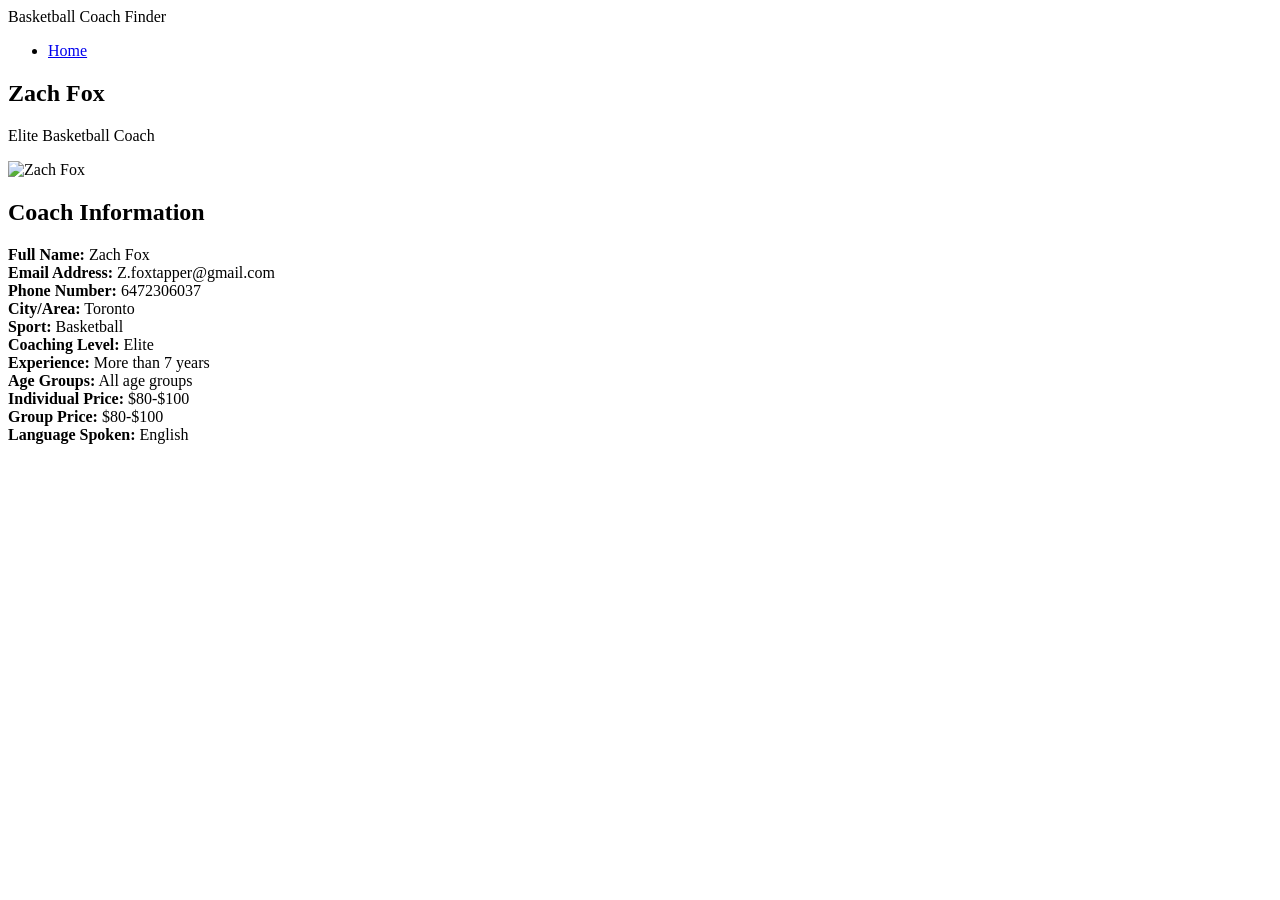
==== coach_page.html @ c4ec2512 "Add coach profile page for Zach Fox" ====
<!DOCTYPE html>
<html lang="en">
<head>
    <meta charset="UTF-8">
    <meta name="viewport" content="width=device-width, initial-scale=1.0">
    <title>Zach Fox Profile</title>
    <link rel="stylesheet" href="coach_style.css">
</head>
<body>

    <header>
        <nav>
            <div class="logo">
                Basketball Coach Finder
            </div>

            <ul class="nav-links">
                <li><a href="index.html">Home</a></li>
            </ul>
        </nav>
    </header>

    <section class="profile-hero">
        <div class="overlay">
            <h1>Zach Fox</h1>
            <p>Elite Basketball Coach</p>
        </div>
    </section>

    <section class="profile-container">

        <div class="profile-image">
            <img src="https://images.unsplash.com/photo-1566753323558-f4e0952af115" alt="Zach Fox">
        </div>

        <div class="profile-info">

            <h2>Coach Information</h2>

            <div class="info-grid">
                <div><strong>Full Name:</strong> Zach Fox</div>
                <div><strong>Email Address:</strong> Z.foxtapper@gmail.com</div>
                <div><strong>Phone Number:</strong> 6472306037</div>
                <div><strong>City/Area:</strong> Toronto</div>
                <div><strong>Sport:</strong> Basketball</div>
                <div><strong>Coaching Level:</strong> Elite</div>
                <div><strong>Experience:</strong> More than 7 years</div>
                <div><strong>Age Groups:</strong> All age groups</div>
                <div><strong>Individual Price:</strong> $80-$100</div>
                <div><strong>Group Price:</strong> $80-$100</div>
                <div><strong>Language Spoken:</strong> English</div>
            </div>

        </div>

    </section>

</body>
</html>
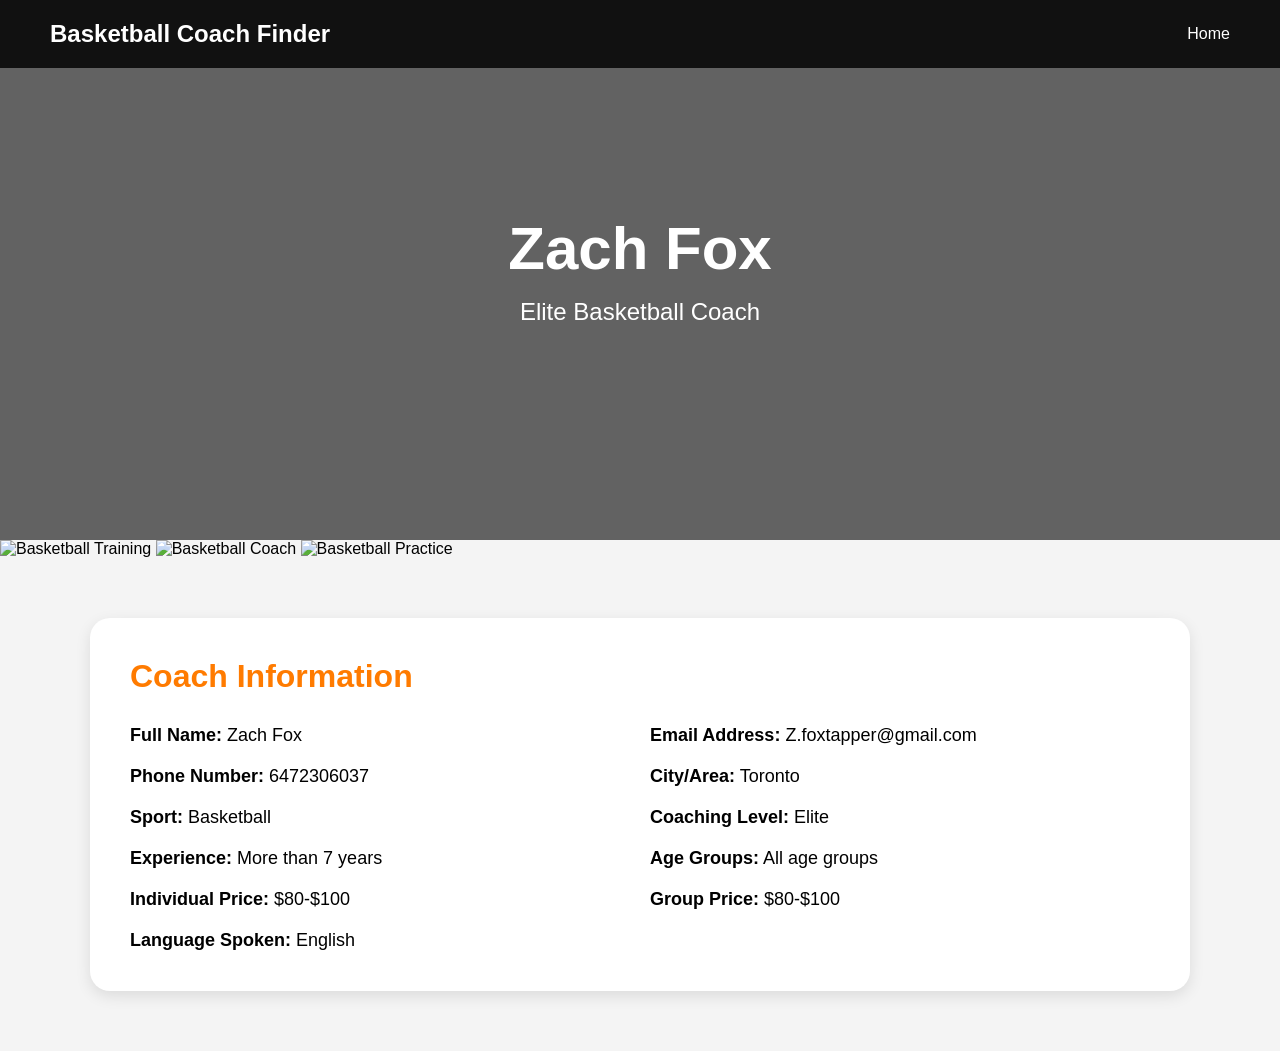
==== commit 32215ab0: "Revise coach gallery with additional images Updated the coach gallery section with new images." ====
--- a/coach_page.html
+++ b/coach_page.html
@@ -27,11 +27,17 @@
         </div>
     </section>
 
+    <section class="coach-gallery">
+
+        <img src="https://images.unsplash.com/photo-1546519638-68e109498ffc" alt="Basketball Training">
+
+        <img src="https://images.unsplash.com/photo-1517649763962-0c623066013b" alt="Basketball Coach">
+
+        <img src="https://images.unsplash.com/photo-1519861531473-9200262188bf" alt="Basketball Practice">
+
+    </section>
+
     <section class="profile-container">
-
-        <div class="profile-image">
-            <img src="https://images.unsplash.com/photo-1566753323558-f4e0952af115" alt="Zach Fox">
-        </div>
 
         <div class="profile-info">
 
--- a/coach_style.css
+++ b/coach_style.css
@@ -0,0 +1,122 @@
+*{
+    margin:0;
+    padding:0;
+    box-sizing:border-box;
+    font-family:Arial, Helvetica, sans-serif;
+}
+
+body{
+    background:#f4f4f4;
+}
+
+header{
+    background:#111;
+    position:fixed;
+    width:100%;
+    top:0;
+    z-index:1000;
+}
+
+nav{
+    display:flex;
+    justify-content:space-between;
+    align-items:center;
+    padding:20px 50px;
+}
+
+.logo{
+    color:white;
+    font-size:24px;
+    font-weight:bold;
+}
+
+.nav-links{
+    list-style:none;
+}
+
+.nav-links a{
+    color:white;
+    text-decoration:none;
+}
+
+.nav-links a:hover{
+    color:#ff7b00;
+}
+
+.profile-hero{
+    height:60vh;
+    background:
+    linear-gradient(
+        rgba(0,0,0,0.6),
+        rgba(0,0,0,0.6)
+    ),
+    url("https://images.unsplash.com/photo-1519861531473-9200262188bf");
+
+    background-size:cover;
+    background-position:center;
+
+    display:flex;
+    justify-content:center;
+    align-items:center;
+}
+
+.overlay{
+    text-align:center;
+    color:white;
+}
+
+.overlay h1{
+    font-size:60px;
+    margin-bottom:15px;
+}
+
+.overlay p{
+    font-size:24px;
+}
+
+.profile-container{
+    max-width:1100px;
+    margin:60px auto;
+    background:white;
+    border-radius:20px;
+    overflow:hidden;
+    box-shadow:0 5px 15px rgba(0,0,0,0.1);
+}
+
+.profile-image img{
+    width:100%;
+    height:500px;
+    object-fit:cover;
+}
+
+.profile-info{
+    padding:40px;
+}
+
+.profile-info h2{
+    color:#ff7b00;
+    margin-bottom:30px;
+    font-size:32px;
+}
+
+.info-grid{
+    display:grid;
+    grid-template-columns:1fr 1fr;
+    gap:20px;
+    font-size:18px;
+}
+
+@media(max-width:768px){
+
+    nav{
+        flex-direction:column;
+    }
+
+    .overlay h1{
+        font-size:40px;
+    }
+
+    .info-grid{
+        grid-template-columns:1fr;
+    }
+}
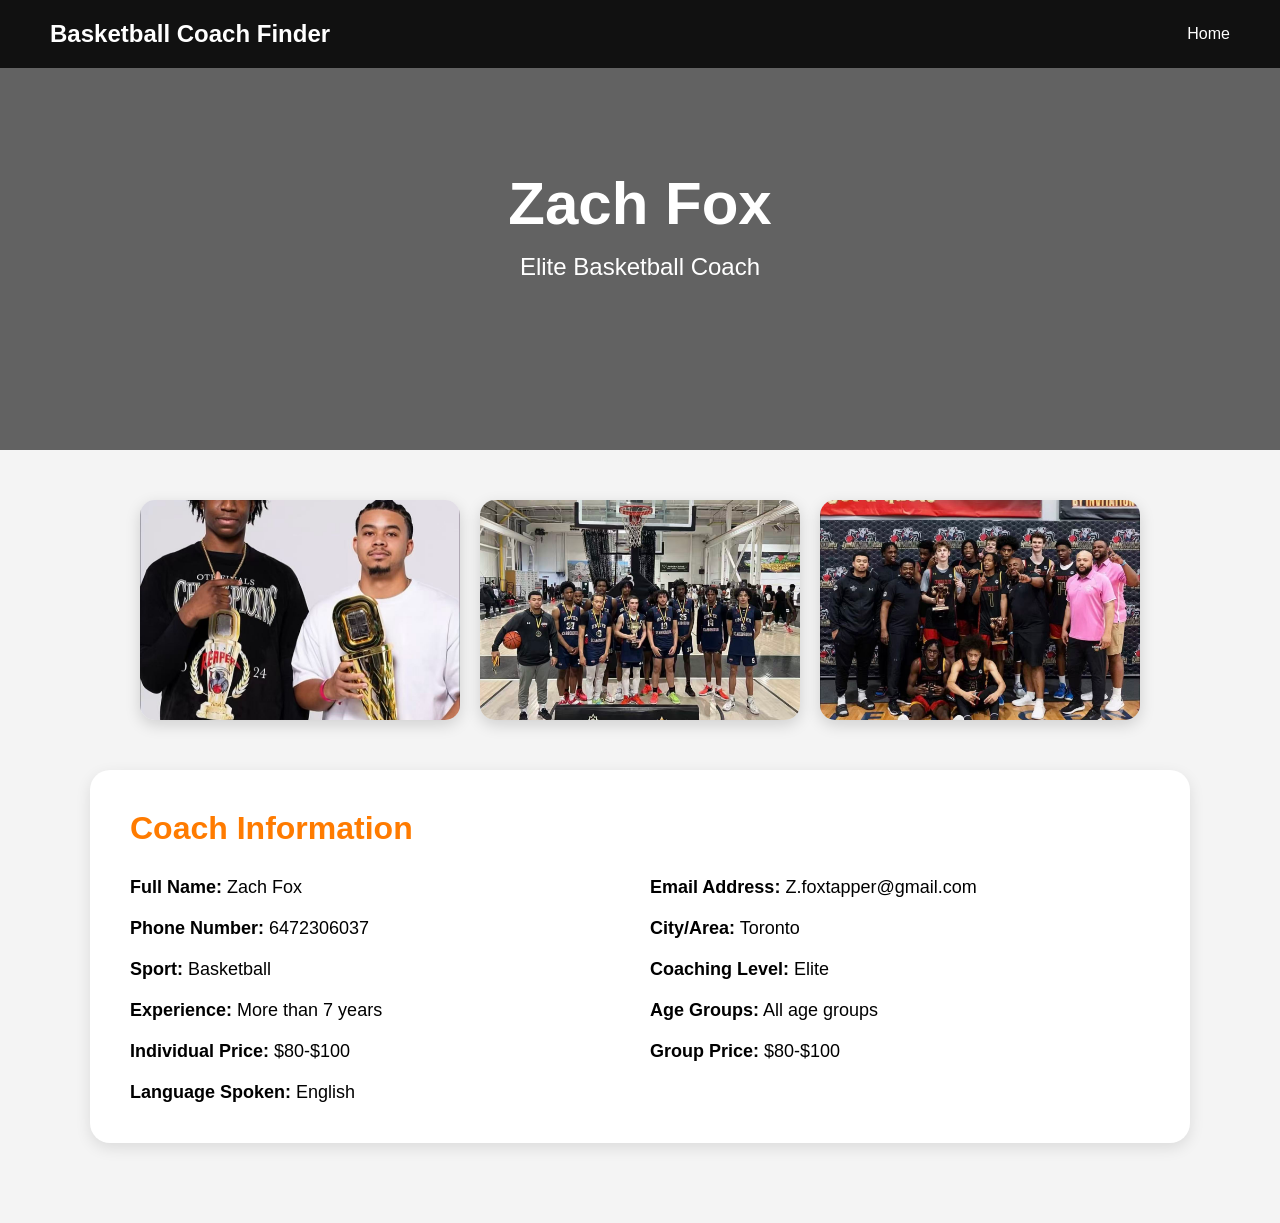
==== commit cfcfa757: "Update coach_page.html" ====
--- a/coach_page.html
+++ b/coach_page.html
@@ -29,11 +29,11 @@
 
     <section class="coach-gallery">
 
-        <img src="https://images.unsplash.com/photo-1546519638-68e109498ffc" alt="Basketball Training">
+        <img src="Zach_Fox4.jpg" alt="Basketball Training">
 
-        <img src="https://images.unsplash.com/photo-1517649763962-0c623066013b" alt="Basketball Coach">
+        <img src="Zach_Fox2.jpg" alt="Basketball Coach">
 
-        <img src="https://images.unsplash.com/photo-1519861531473-9200262188bf" alt="Basketball Practice">
+        <img src="Zach_Fox3.jpg" alt="Basketball Practice">
 
     </section>
 
--- a/coach_style.css
+++ b/coach_style.css
@@ -44,7 +44,7 @@
 }
 
 .profile-hero{
-    height:60vh;
+    height:50vh;
     background:
     linear-gradient(
         rgba(0,0,0,0.6),
@@ -74,19 +74,36 @@
     font-size:24px;
 }
 
+.coach-gallery{
+    max-width:1100px;
+    margin:50px auto;
+    display:flex;
+    justify-content:center;
+    gap:20px;
+    padding:0 20px;
+    flex-wrap:wrap;
+}
+
+.coach-gallery img{
+    width:320px;
+    height:220px;
+    object-fit:cover;
+    border-radius:15px;
+    box-shadow:0 5px 15px rgba(0,0,0,0.15);
+    transition:0.3s;
+}
+
+.coach-gallery img:hover{
+    transform:scale(1.05);
+}
+
 .profile-container{
     max-width:1100px;
-    margin:60px auto;
+    margin:40px auto 80px;
     background:white;
     border-radius:20px;
     overflow:hidden;
     box-shadow:0 5px 15px rgba(0,0,0,0.1);
-}
-
-.profile-image img{
-    width:100%;
-    height:500px;
-    object-fit:cover;
 }
 
 .profile-info{
@@ -116,6 +133,16 @@
         font-size:40px;
     }
 
+    .coach-gallery{
+        flex-direction:column;
+        align-items:center;
+    }
+
+    .coach-gallery img{
+        width:90%;
+        max-width:350px;
+    }
+
     .info-grid{
         grid-template-columns:1fr;
     }
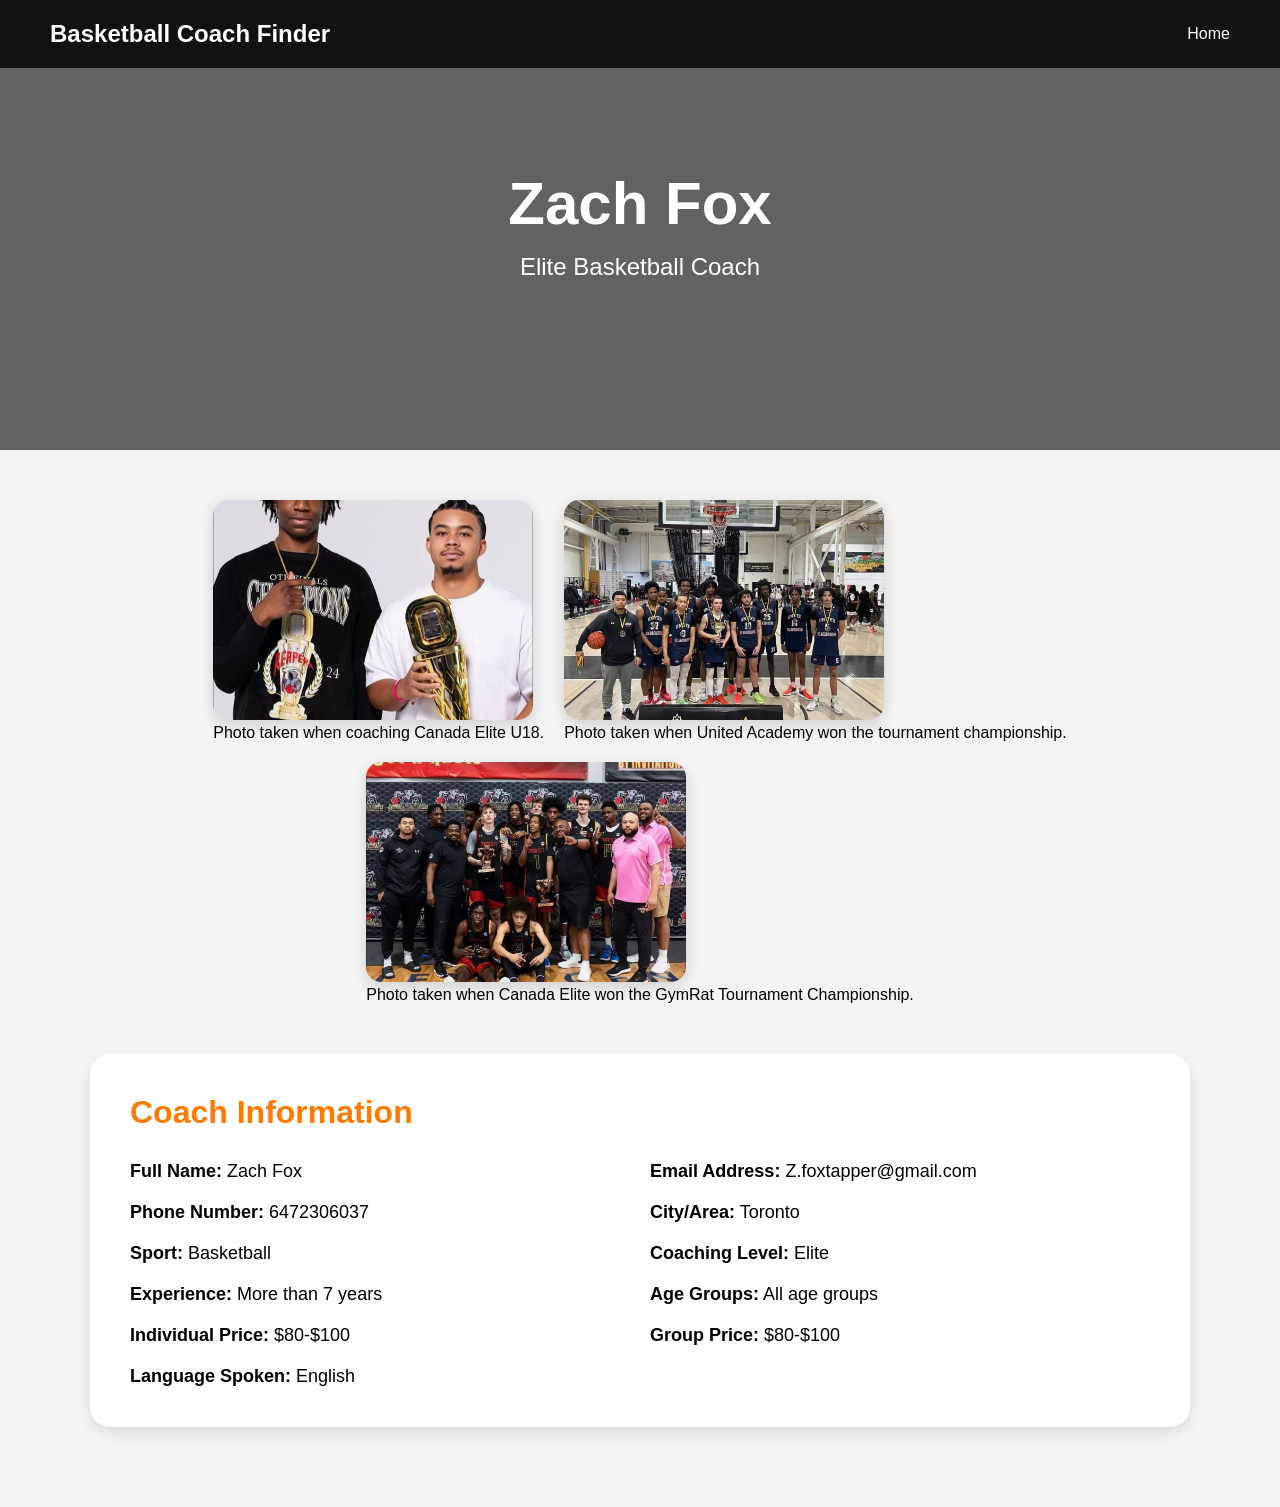
==== commit 76fdaef8: "Enhance coach page with image gallery Added a gallery section with images and captions for the coach" ====
--- a/coach_page.html
+++ b/coach_page.html
@@ -27,15 +27,24 @@
         </div>
     </section>
 
-    <section class="coach-gallery">
+   <section class="coach-gallery">
 
+    <div class="gallery-item">
         <img src="Zach_Fox4.jpg" alt="Basketball Training">
+        <p>Photo taken when coaching Canada Elite U18.</p>
+    </div>
 
+    <div class="gallery-item">
         <img src="Zach_Fox2.jpg" alt="Basketball Coach">
+        <p>Photo taken when United Academy won the tournament championship.</p>
+    </div>
 
+    <div class="gallery-item">
         <img src="Zach_Fox3.jpg" alt="Basketball Practice">
+        <p>Photo taken when Canada Elite won the GymRat Tournament Championship.</p>
+    </div>
 
-    </section>
+</section>
 
     <section class="profile-container">
 
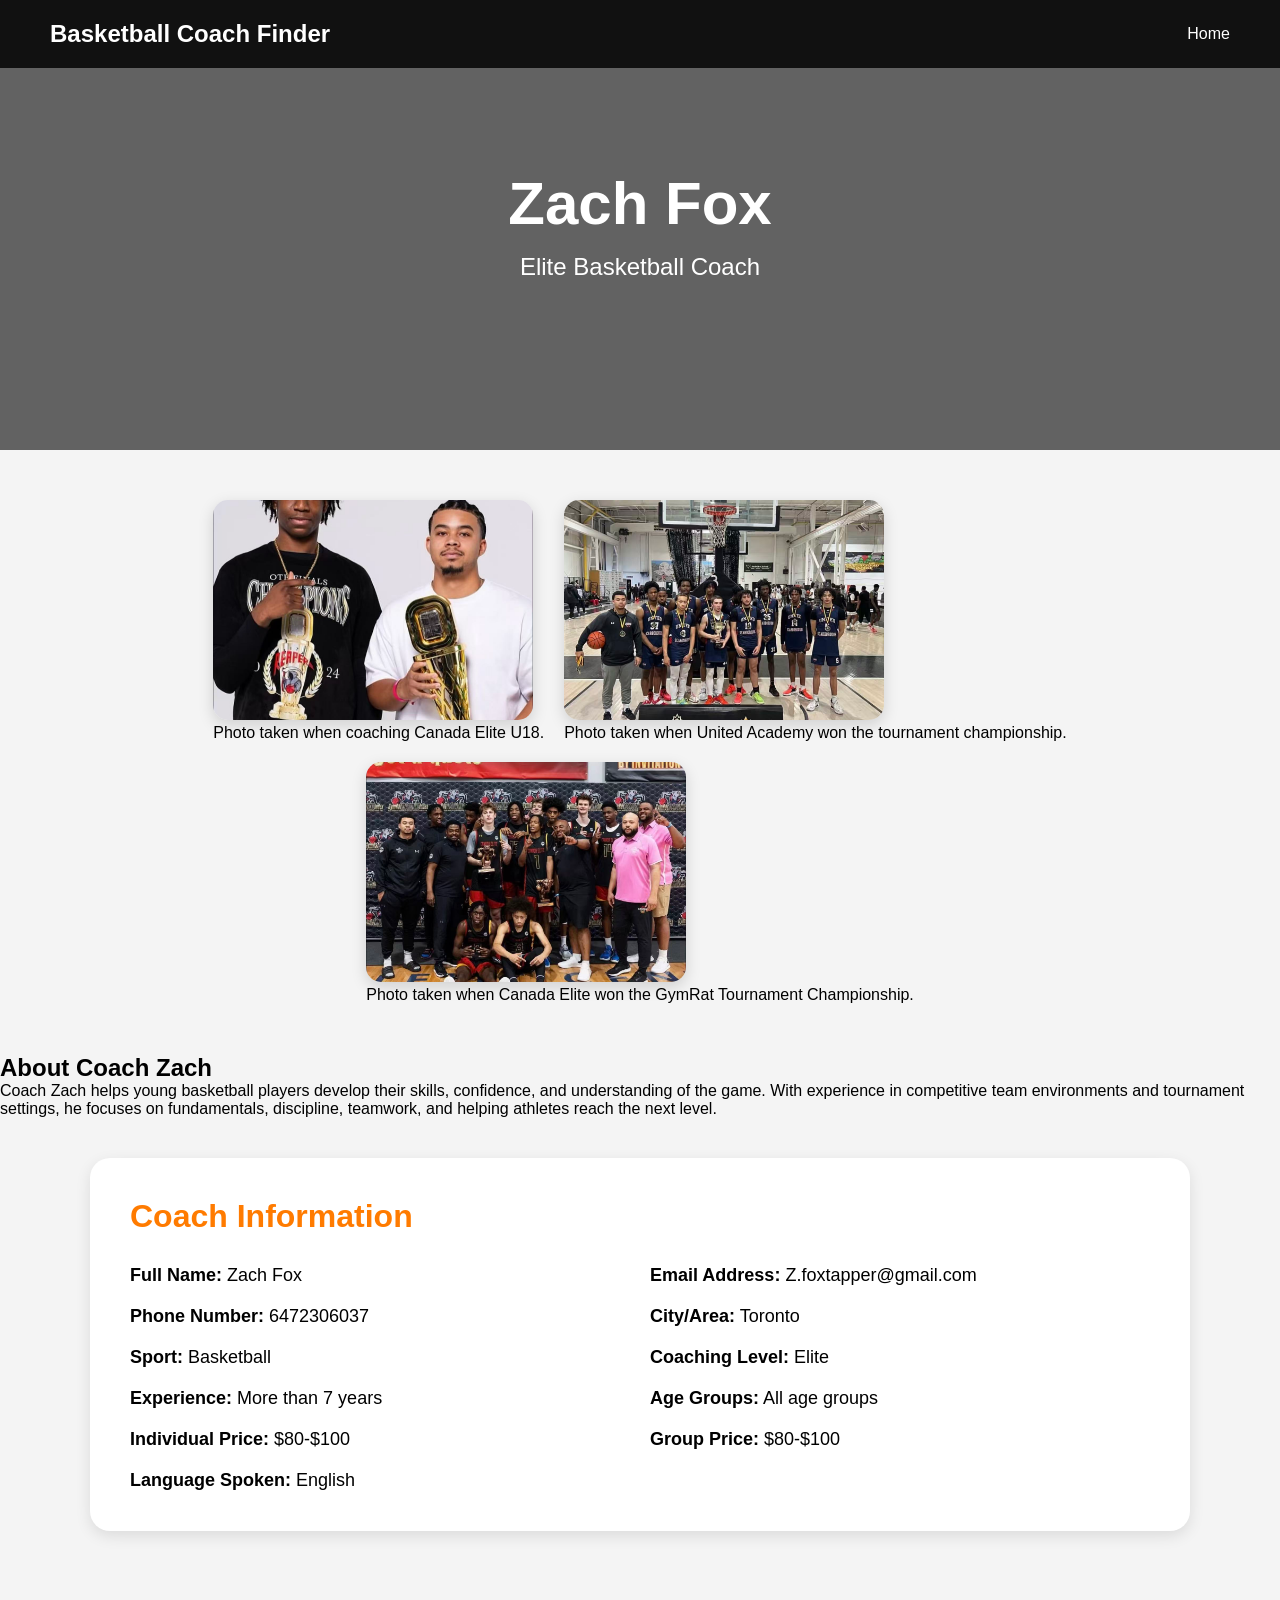
==== commit 1a99590f: "Add coach biography section to coach_page.html Added a new section for Coach Zach's biography." ====
--- a/coach_page.html
+++ b/coach_page.html
@@ -45,6 +45,19 @@
     </div>
 
 </section>
+    <section class="coach-bio">
+
+    <h2>About Coach Zach</h2>
+
+    <p>
+        Coach Zach helps young basketball players develop their skills,
+        confidence, and understanding of the game. With experience in
+        competitive team environments and tournament settings, he focuses
+        on fundamentals, discipline, teamwork, and helping athletes reach
+        the next level.
+    </p>
+
+</section>
 
     <section class="profile-container">
 
